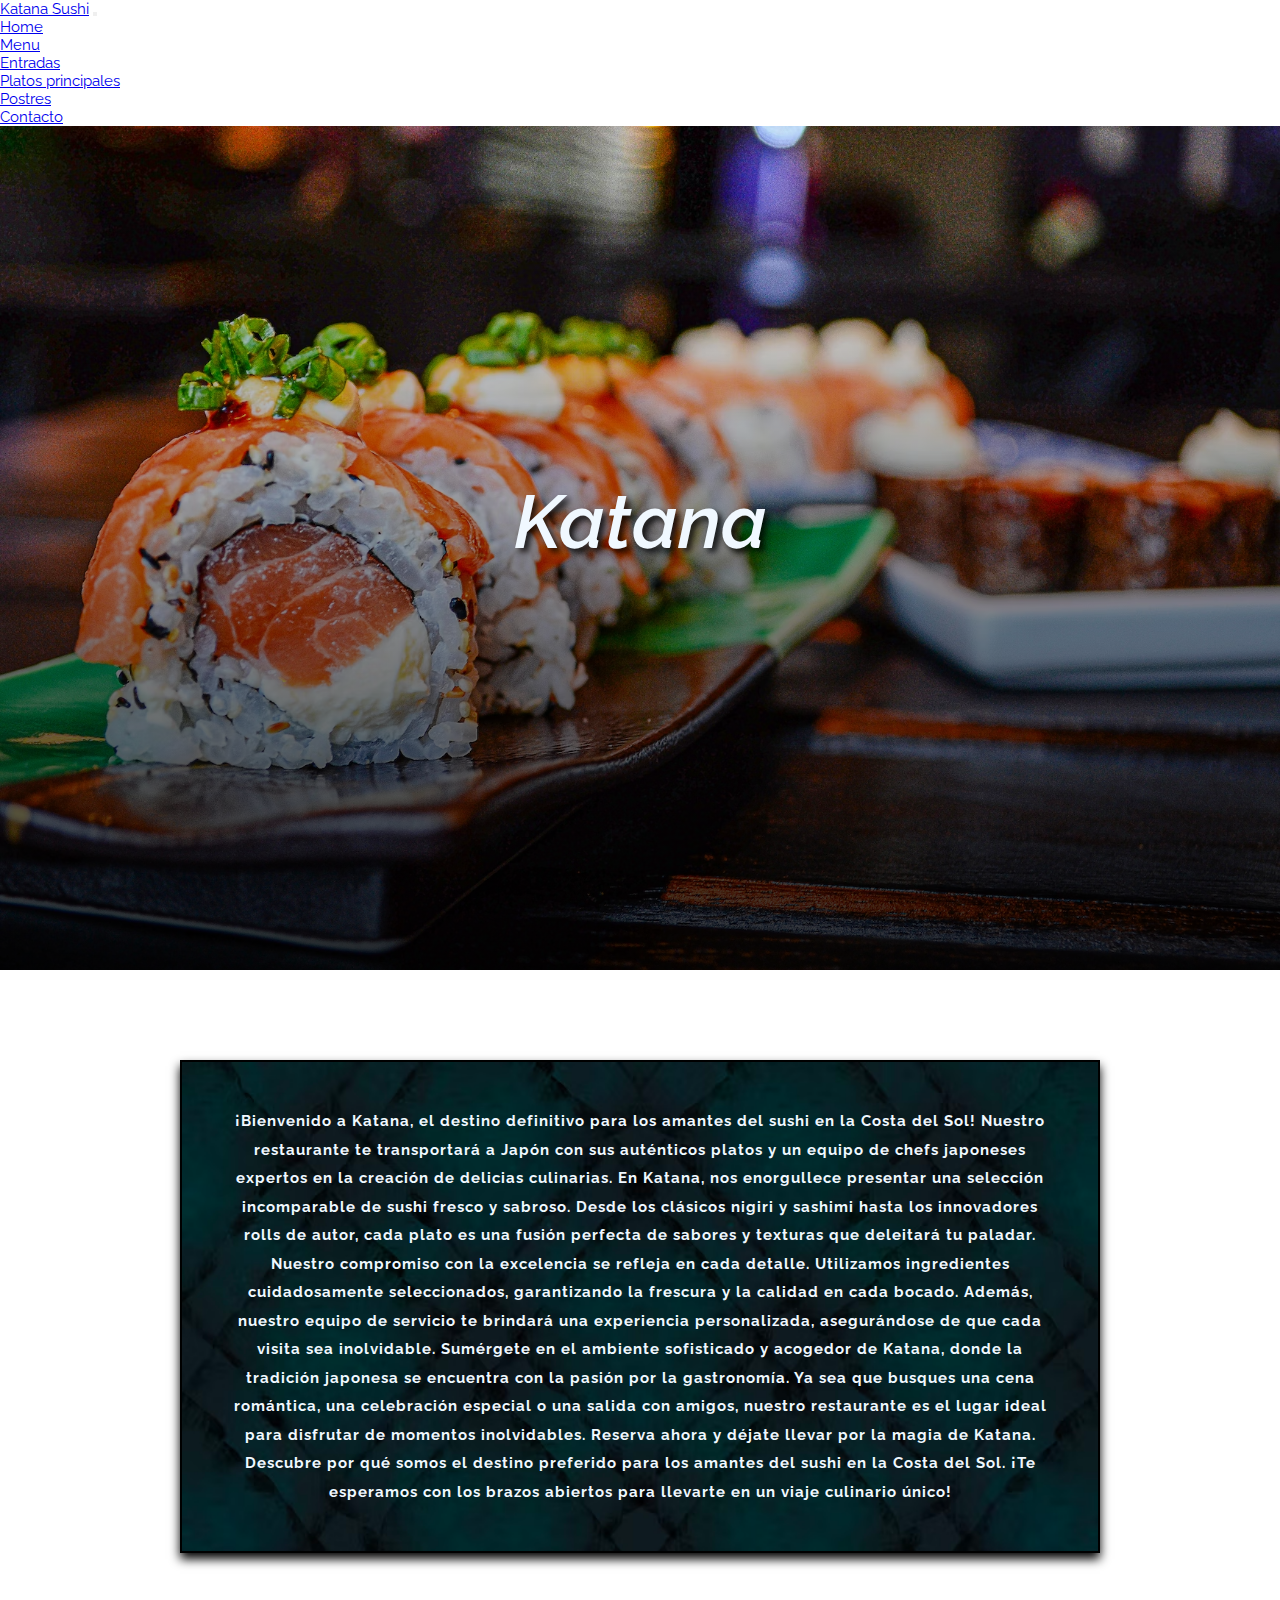
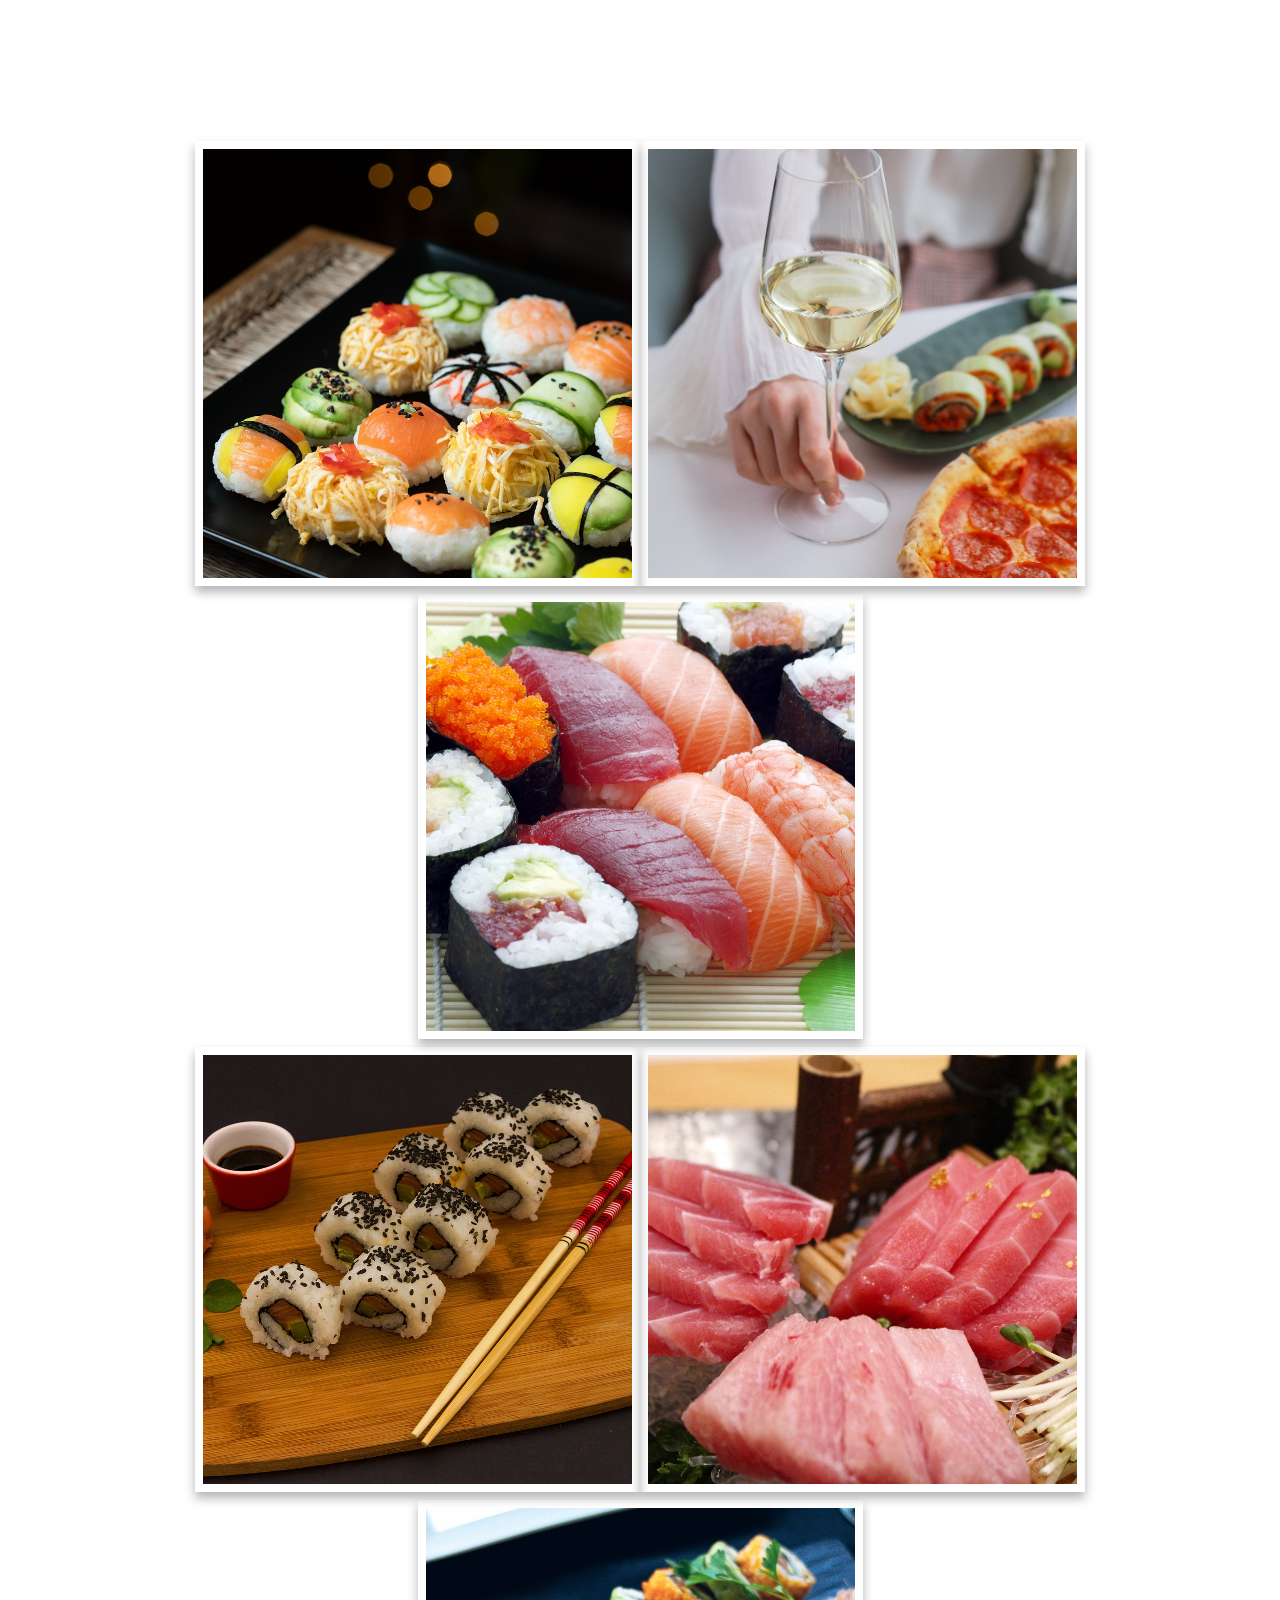
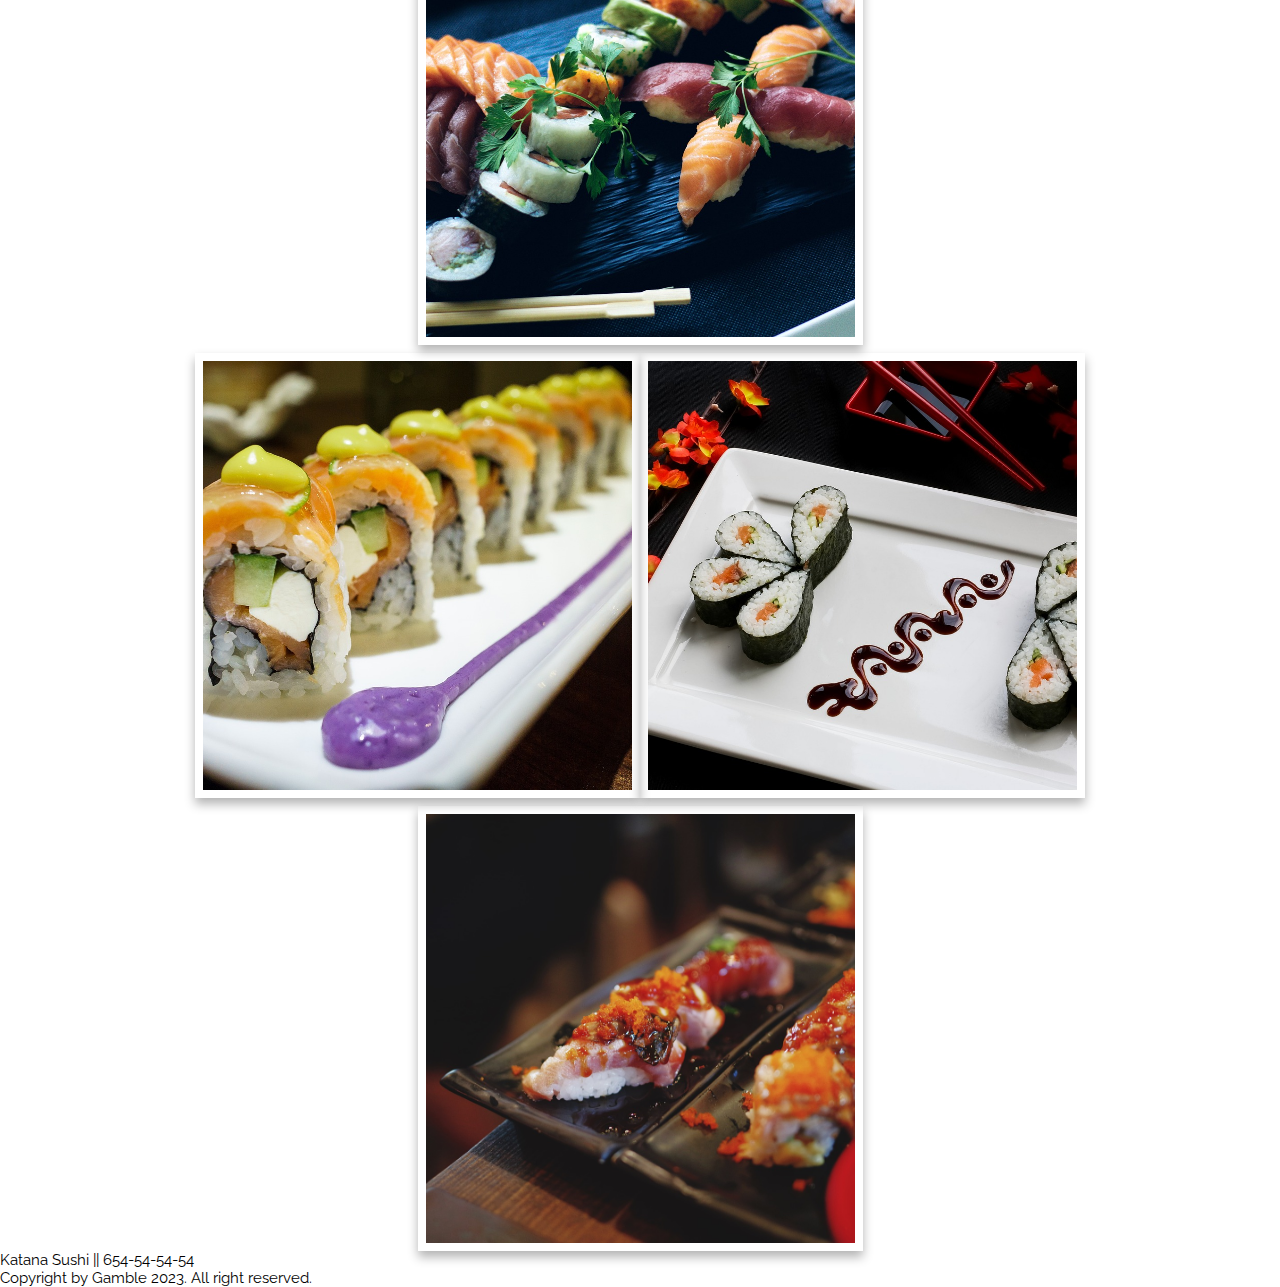
==== Vistas/index.html @ 1da59dd2 "Se corrige nombre" ====
<!DOCTYPE html>
<html lang="es">
  <head>
    <meta charset="UTF-8" />
    <meta http-equiv="X-UA-Compatible" content="IE=edge" />
    <meta name="viewport" content="width=device-width, initial-scale=1.0" />
    <link rel="stylesheet" href="../Estilos/home.css" />
    <link rel="stylesheet" href="../Estilos/style.css" />

    <link
      href="https://cdn.jsdelivr.net/npm/bootstrap@5.3.0/dist/css/bootstrap.min.css"
      rel="stylesheet"
      integrity="sha384-9ndCyUaIbzAi2FUVXJi0CjmCapSmO7SnpJef0486qhLnuZ2cdeRhO02iuK6FUUVM"
      crossorigin="anonymous"
    />

    <!--FONT-->
    <link rel="preconnect" href="https://fonts.googleapis.com" />
    <link rel="preconnect" href="https://fonts.gstatic.com" crossorigin />
    <link
      href="https://fonts.googleapis.com/css2?family=Raleway:ital,wght@0,100;0,200;0,300;0,400;0,500;0,600;0,700;0,800;0,900;1,100;1,200;1,300;1,400;1,500;1,600;1,700;1,800;1,900&display=swap"
      rel="stylesheet"
    />

    <title>Katana Sushi</title>
  </head>

  <body>
    <div class="cuerpo">
      <!--Navbar-->
      <nav id="navbar" class="navbar navbar-expand-lg bg-dark navbar-dark">
        <div class="container-fluid">
          <a class="navbar-brand" href="../Vistas/index.html">Katana Sushi</a>
          <button
            class="navbar-toggler navbar-toggler-right"
            type="button"
            data-bs-toggle="collapse"
            data-bs-target="#navbarSupportedContent"
            aria-controls="navbarSupportedContent"
            aria-expanded="false"
            aria-label="Toggle navigation"
          >
            <span class="navbar-toggler-icon"></span>
          </button>
          <div
            class="collapse navbar-collapse justify-content-end"
            id="navbarSupportedContent"
          >
            <ul class="navbar-nav me-auto mb-2 mb-lg-0">
              <li class="nav-item">
                <a
                  class="nav-link active"
                  aria-current="page"
                  href="../Vistas/index.html"
                  >Home</a
                >
              </li>

              <li class="nav-item dropdown">
                <a
                  class="nav-link dropdown-toggle"
                  href="#"
                  role="button"
                  data-bs-toggle="dropdown"
                  aria-expanded="false"
                >
                  Menu
                </a>
                <ul class="dropdown-menu">
                  <li>
                    <a class="dropdown-item" href="../Vistas/menu.html#entradas"
                      >Entradas</a
                    >
                  </li>
                  <li>
                    <a
                      class="dropdown-item"
                      href="../Vistas/menu.html#principales"
                      >Platos principales</a
                    >
                  </li>
                  <li>
                    <a class="dropdown-item" href="../Vistas/menu.html#postres"
                      >Postres</a
                    >
                  </li>
                </ul>
              </li>
              <li class="nav-item">
                <a class="nav-link" href="../Vistas/contacto.html">Contacto</a>
              </li>
            </ul>
          </div>
        </div>
      </nav>

      <!--Imagen Landing-->
      <div class="div-landing text-center vertical">
        <span id="span-landing">
          <h1 id="restaurante-name">Katana</h1>

          <br />
          <!--<h1 id="restaurante-descripcion">
          Los mejores platos de sushi en Málaga
        </h1>-->
        </span>
      </div>

      <!--Sobre mi-->
      <div class="about">
        <h3>
          ¡Bienvenido a Katana, el destino definitivo para los amantes del sushi
          en la Costa del Sol! Nuestro restaurante te transportará a Japón con
          sus auténticos platos y un equipo de chefs japoneses expertos en la
          creación de delicias culinarias. En Katana, nos enorgullece presentar
          una selección incomparable de sushi fresco y sabroso. Desde los
          clásicos nigiri y sashimi hasta los innovadores rolls de autor, cada
          plato es una fusión perfecta de sabores y texturas que deleitará tu
          paladar. Nuestro compromiso con la excelencia se refleja en cada
          detalle. Utilizamos ingredientes cuidadosamente seleccionados,
          garantizando la frescura y la calidad en cada bocado. Además, nuestro
          equipo de servicio te brindará una experiencia personalizada,
          asegurándose de que cada visita sea inolvidable. Sumérgete en el
          ambiente sofisticado y acogedor de Katana, donde la tradición japonesa
          se encuentra con la pasión por la gastronomía. Ya sea que busques una
          cena romántica, una celebración especial o una salida con amigos,
          nuestro restaurante es el lugar ideal para disfrutar de momentos
          inolvidables. Reserva ahora y déjate llevar por la magia de Katana.
          Descubre por qué somos el destino preferido para los amantes del sushi
          en la Costa del Sol. ¡Te esperamos con los brazos abiertos para
          llevarte en un viaje culinario único!
        </h3>
      </div>

      <div class="row">
        <div class="columns">
          <img alt="foto 1" src="../Recursos/foto1.jpeg" />
          <img alt="foto 2" src="../Recursos/foto2.jpeg" />
          <img alt="foto 3" src="../Recursos/foto3.jpeg" />
        </div>

        <div class="columns">
          <img alt="foto 4" src="../Recursos/foto4.jpeg" />
          <img alt="foto 5" src="../Recursos/foto5.jpeg" />
          <img alt="foto 6" src="../Recursos/foto6.jpeg" />
        </div>

        <div class="columns">
          <img alt="foto 7" src="../Recursos/foto7.jpeg" />
          <img alt="foto 8" src="../Recursos/foto8.jpeg" />
          <img alt="foto 9" src="../Recursos/foto9.jpeg " />
        </div>
      </div>

      <!--Footer-->

      <footer id="footer" class="bg-dark py-3 mt-5">
        <div class="container text-center">
          <p class="display-7 mb-lg-2 text-light">
            Katana Sushi || 654-54-54-54
          </p>
          <small class="text-light"
            >Copyright by Gamble 2023. All right reserved.</small
          >
        </div>
      </footer>
    </div>
    <script
      src="https://cdn.jsdelivr.net/npm/bootstrap@5.3.0/dist/js/bootstrap.bundle.min.js"
      integrity="sha384-geWF76RCwLtnZ8qwWowPQNguL3RmwHVBC9FhGdlKrxdiJJigb/j/68SIy3Te4Bkz"
      crossorigin="anonymous"
    ></script>
  </body>
</html>
---- Estilos/home.css ----
* {
  margin: 0;
  padding: 0;
  box-sizing: border-box;
}

.cuerpo {
  overflow-x: hidden;
  max-width: auto;
}

.div-landing {
  background-image: linear-gradient(to top, rgba(0, 0, 0, 0.8), transparent),
    url(../Recursos/Landing.avif);
  background-position: center;
  background-size: cover;
  width: 100%;
  height: calc(100vh - 56px);
  color: aliceblue;
  display: flex;
  justify-content: center;
  align-items: center;
  text-shadow: 4px 4px 6px rgba(0, 0, 0, 0.85);
}

#span-landing {
  font-size: 3rem !important;
  font-weight: bolder;
  font-style: italic;
  display: table;
  margin: 0 auto;
}

#restaurante-name {
  font-weight: 600;
  font-size: 5rem;
}

#restaurante-descripcion {
  font-weight: 500;
  font-size: 3rem;
}

.about {
  margin-top: 10vh;
  margin-left: 20vh;
  margin-right: 20vh;
  margin-bottom: 20vh;
  padding: 5vh;
  border: 2px solid #000;
  text-align: center;
  box-shadow: 0 6px 10px black;
  background-image: url(../Recursos/azul.avif);
  background-size: cover;
  color: aliceblue;
  letter-spacing: 1px;
  line-height: 1.9;
}

.row {
  flex-wrap: wrap;
}

.columns img {
  width: 445px;
  height: 445px;
  padding: 8px;
  margin-top: 8px;
  transition: transform 0.3s ease, box-shadow 0.3s ease;
  box-shadow: 0 6px 10px rgba(0, 0, 0, 0.3);
  object-fit: cover;
}

.columns img:hover {
  transform: scale(1.05);
  box-shadow: none;
}

.columns {
  flex-wrap: wrap;
  display: flex;
  width: 100%;
  justify-content: center;
}

@media (max-width: 768px) {
  .cuerpo {
    overflow-x: hidden !important;
    max-width: 100%;
  }
  .about {
    margin-left: 1px;
    margin-right: 1px;
    width: 100%;
  }

  .div-landing {
    max-width: 100%;
  }

  #navbar {
    max-width: 100%;
  }

  .filas-flex {
    flex: 90%;
  }

  .columns img {
    max-width: 95%;
  }

  .columns {
    flex: 90%;
  }
}
---- Estilos/style.css ----
* {
  font-family: "Raleway", sans-serif;
  font-size: 15px;
}
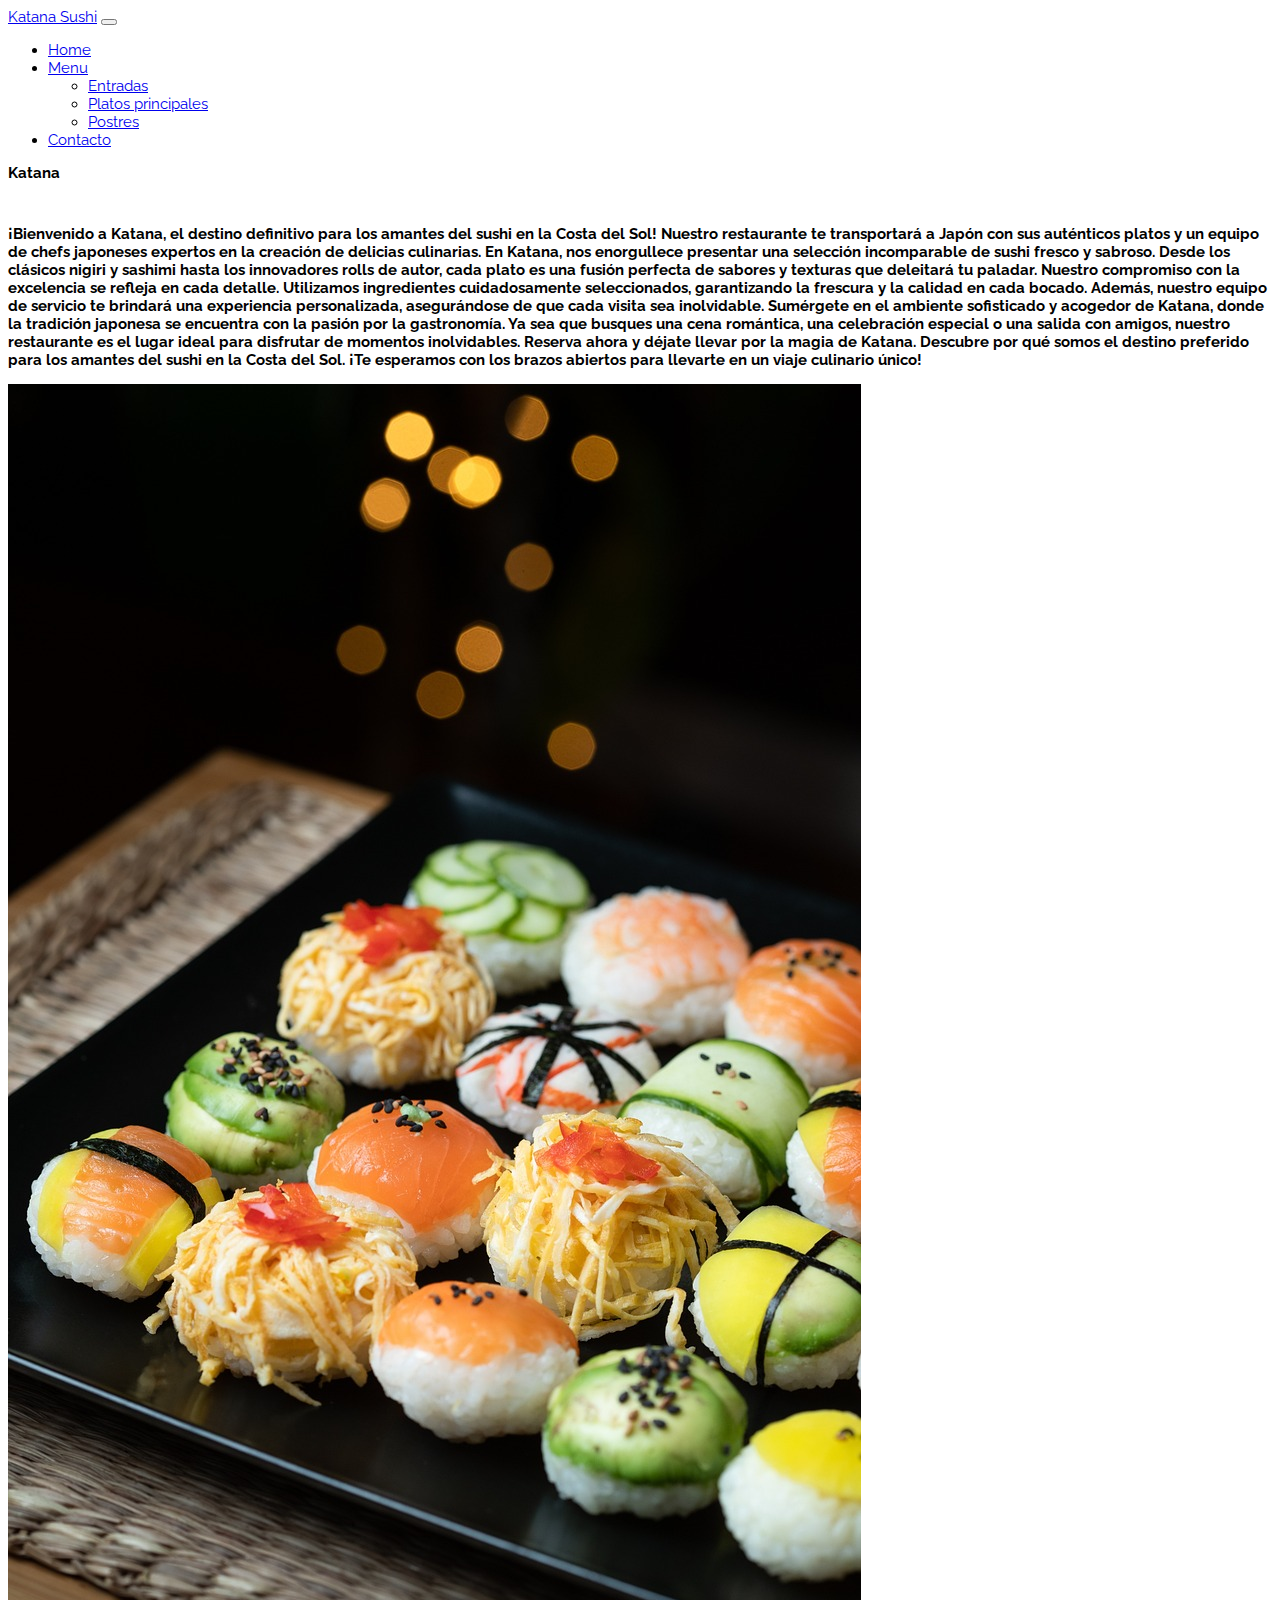
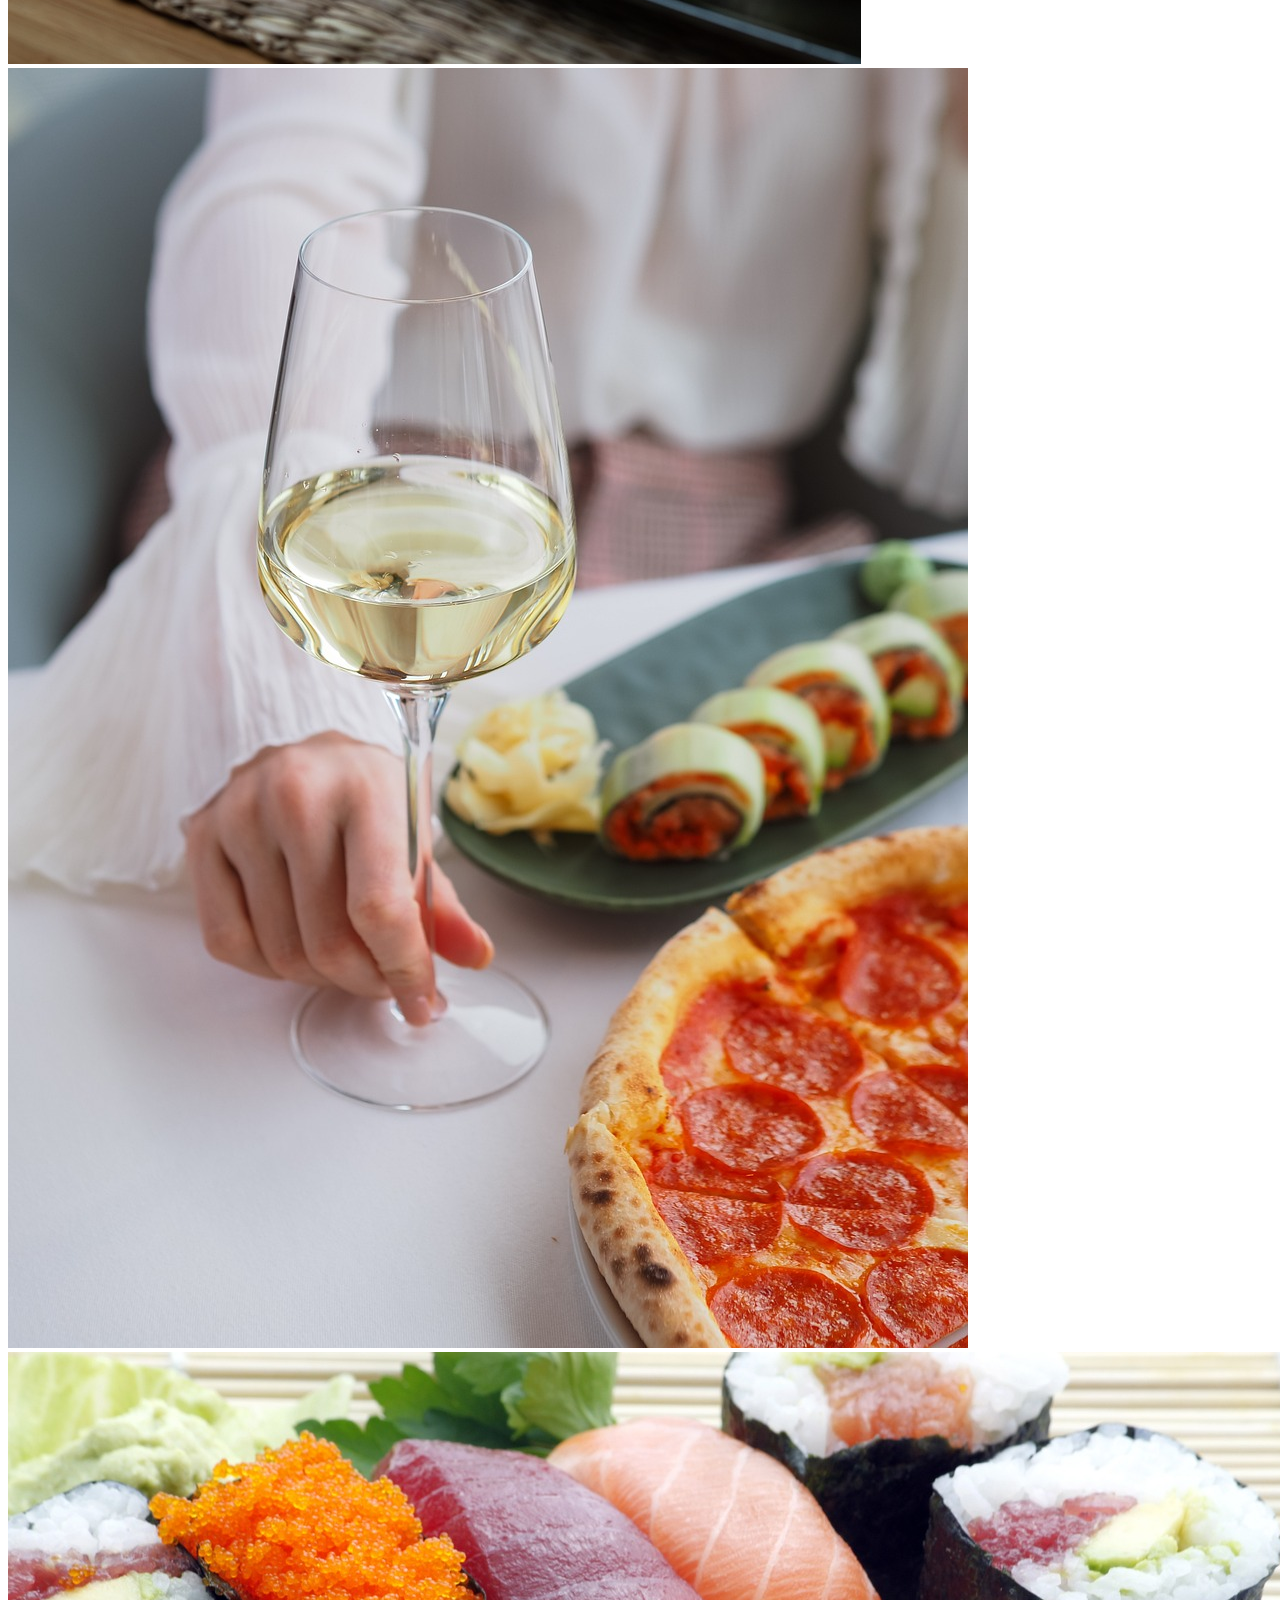
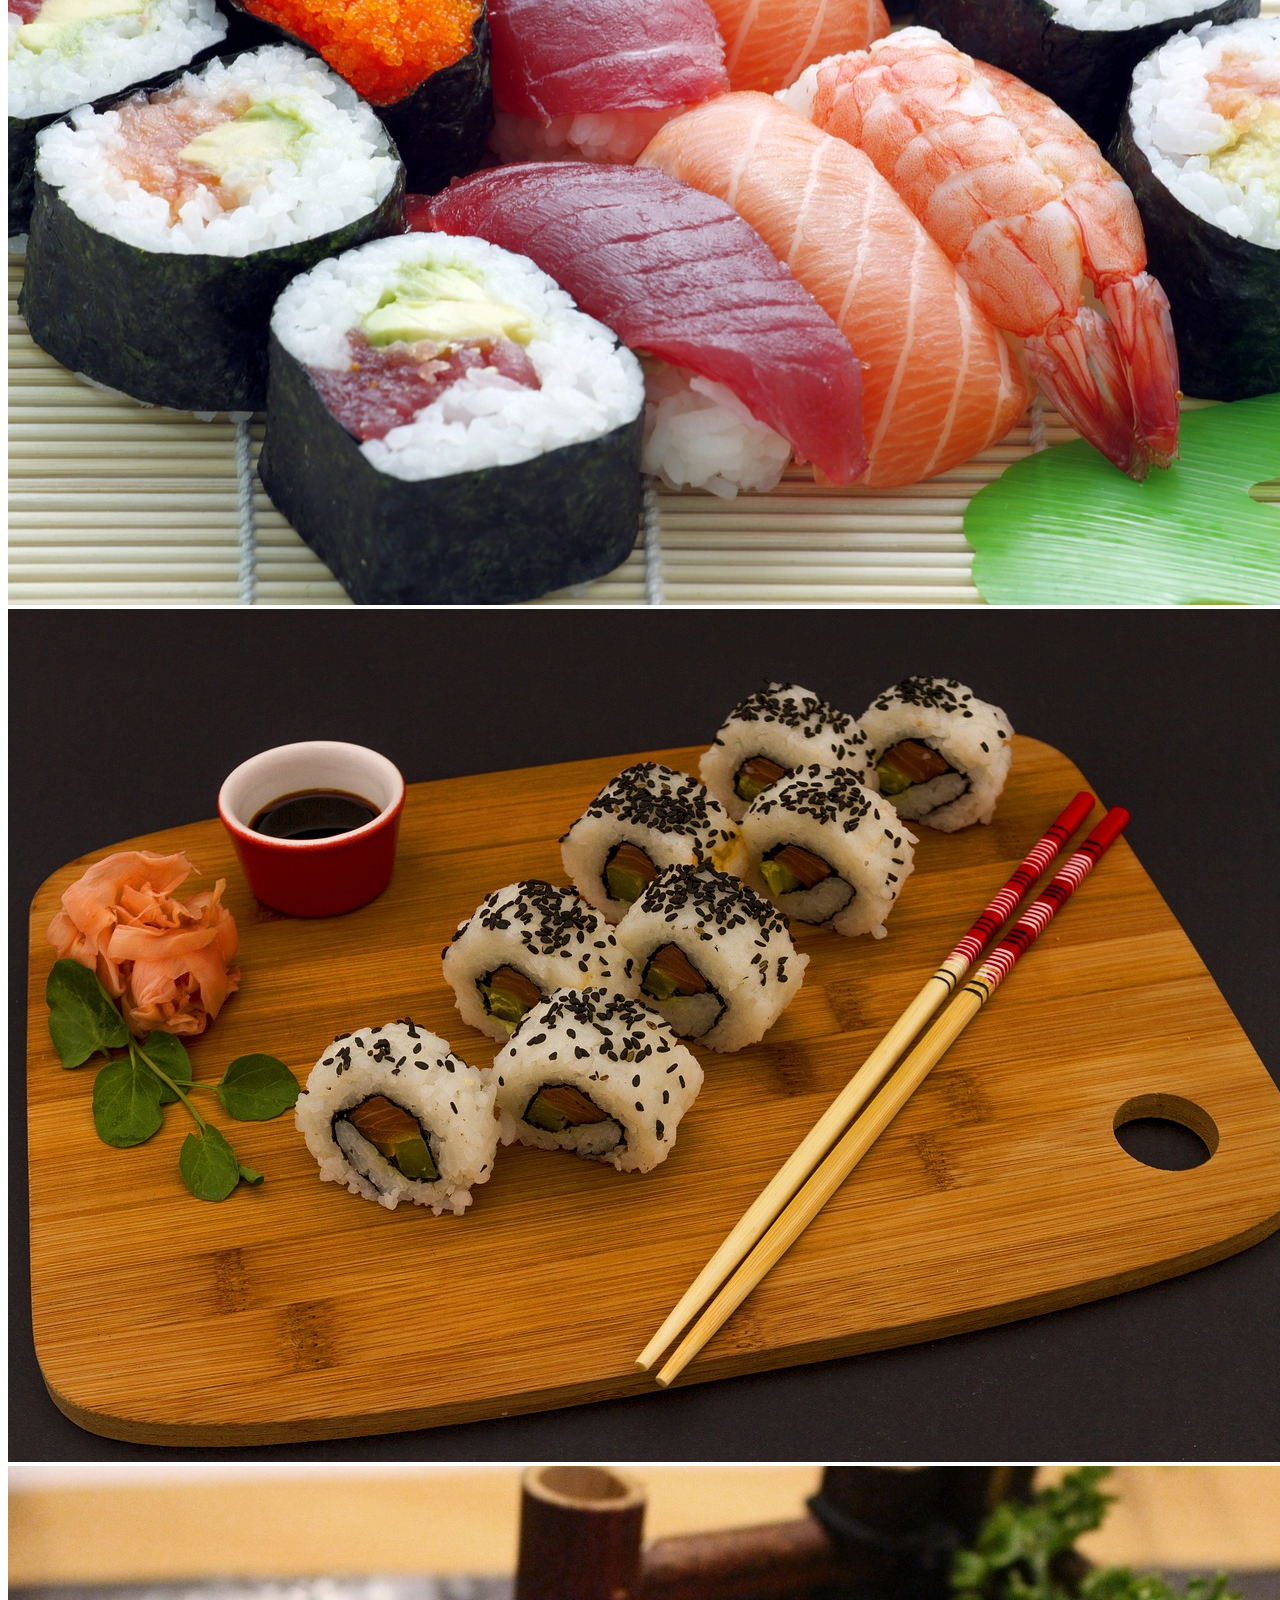
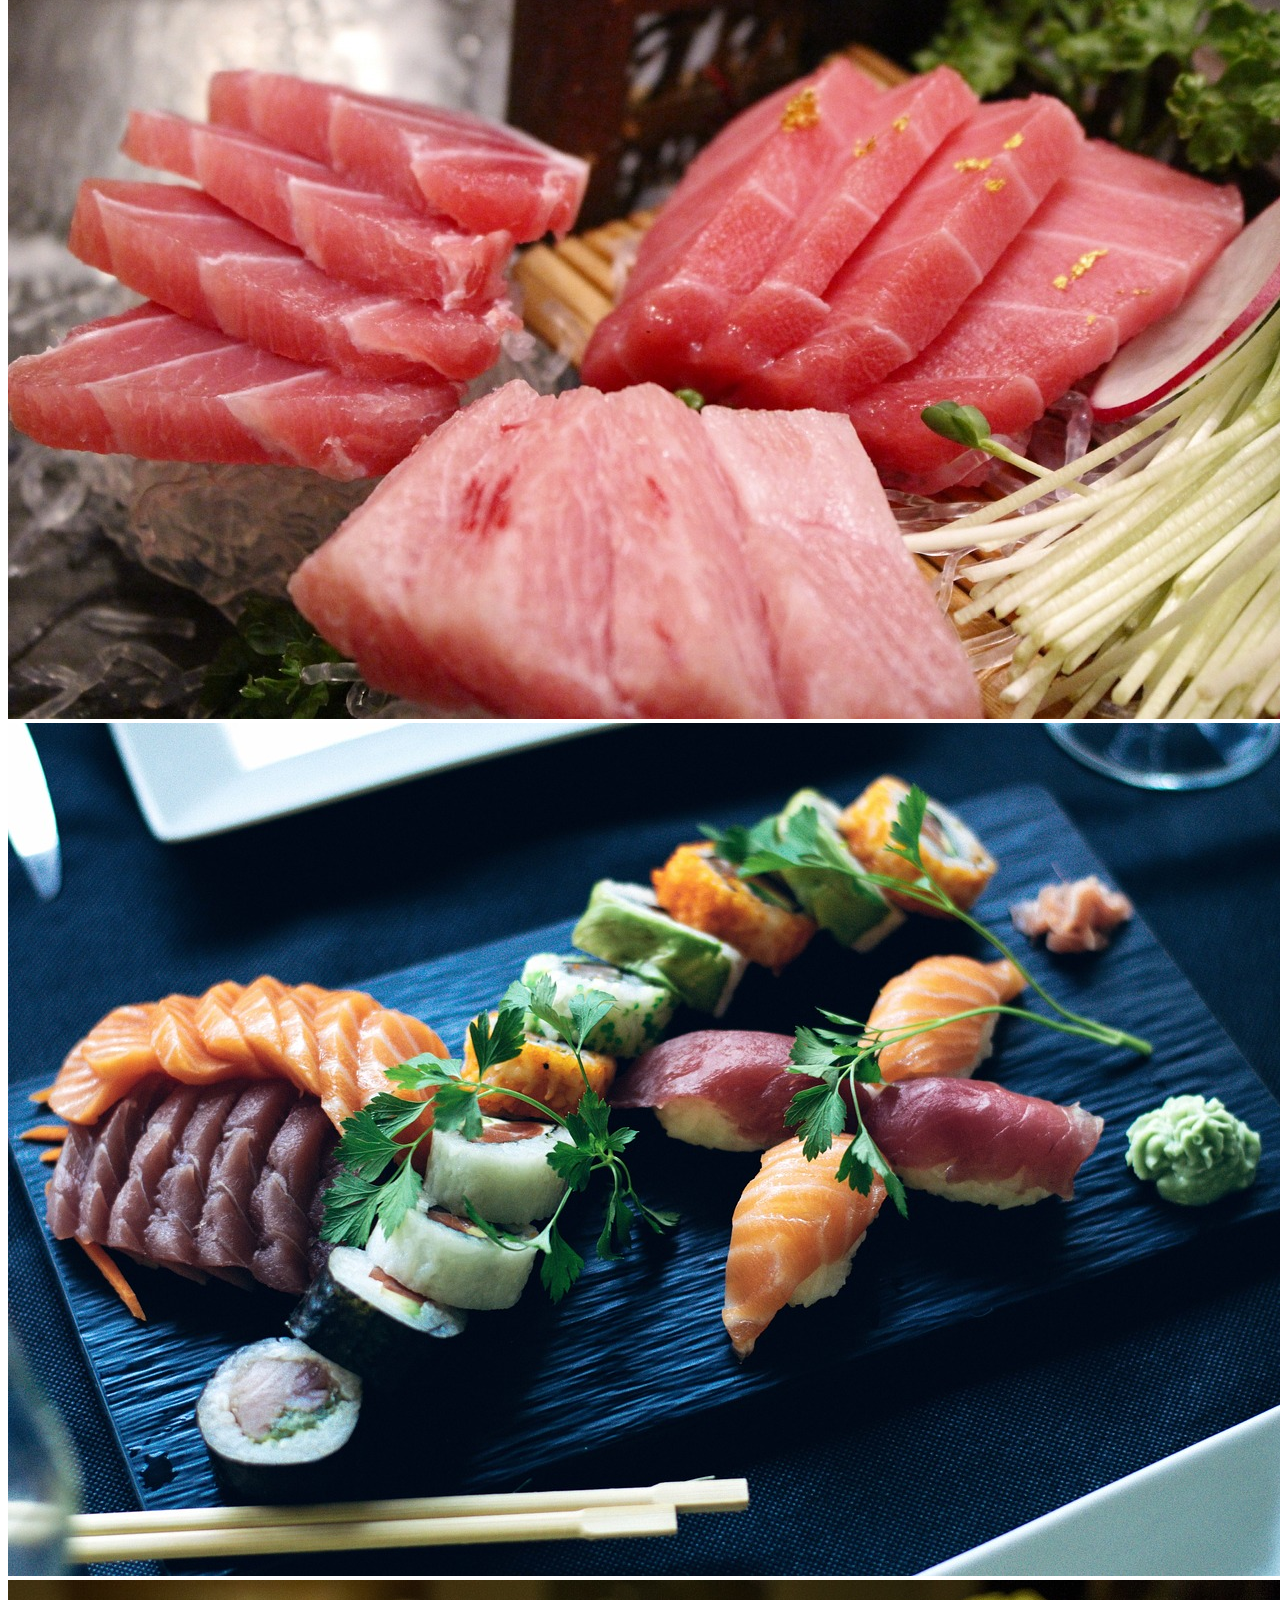
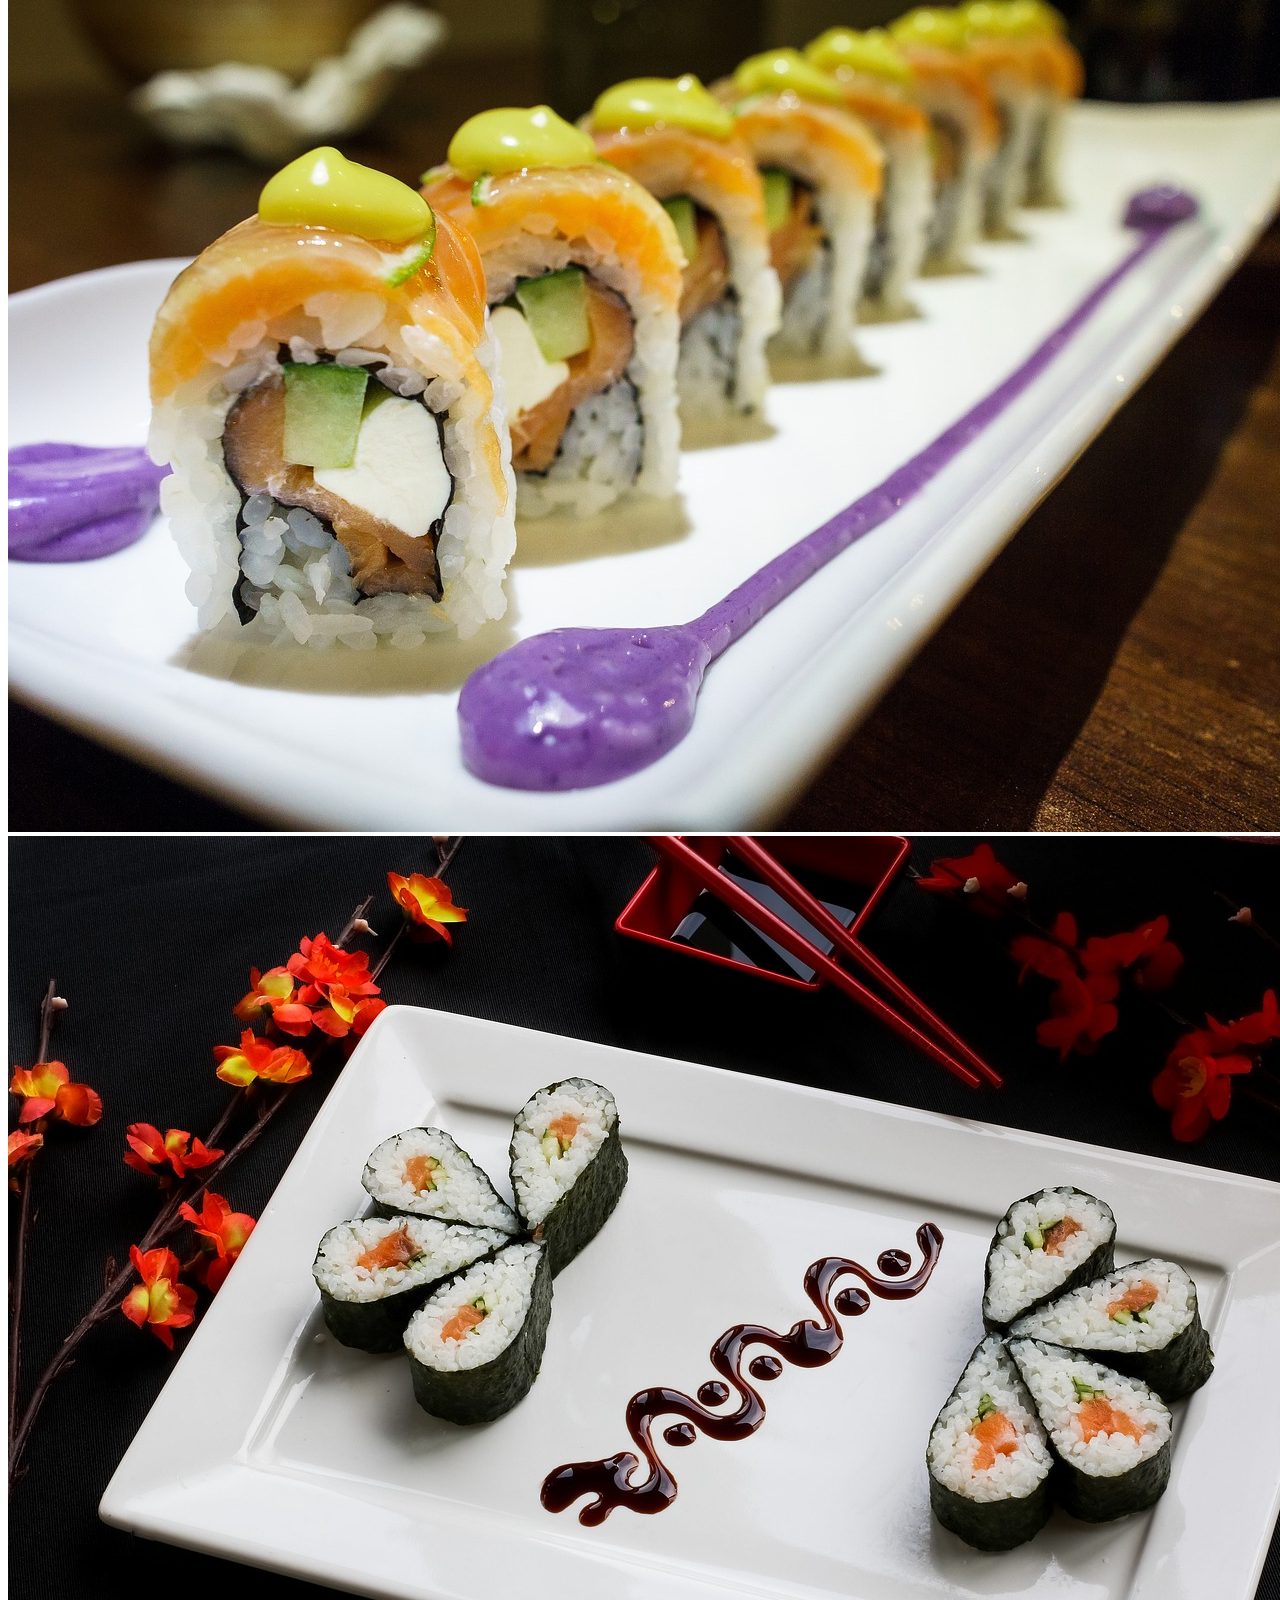
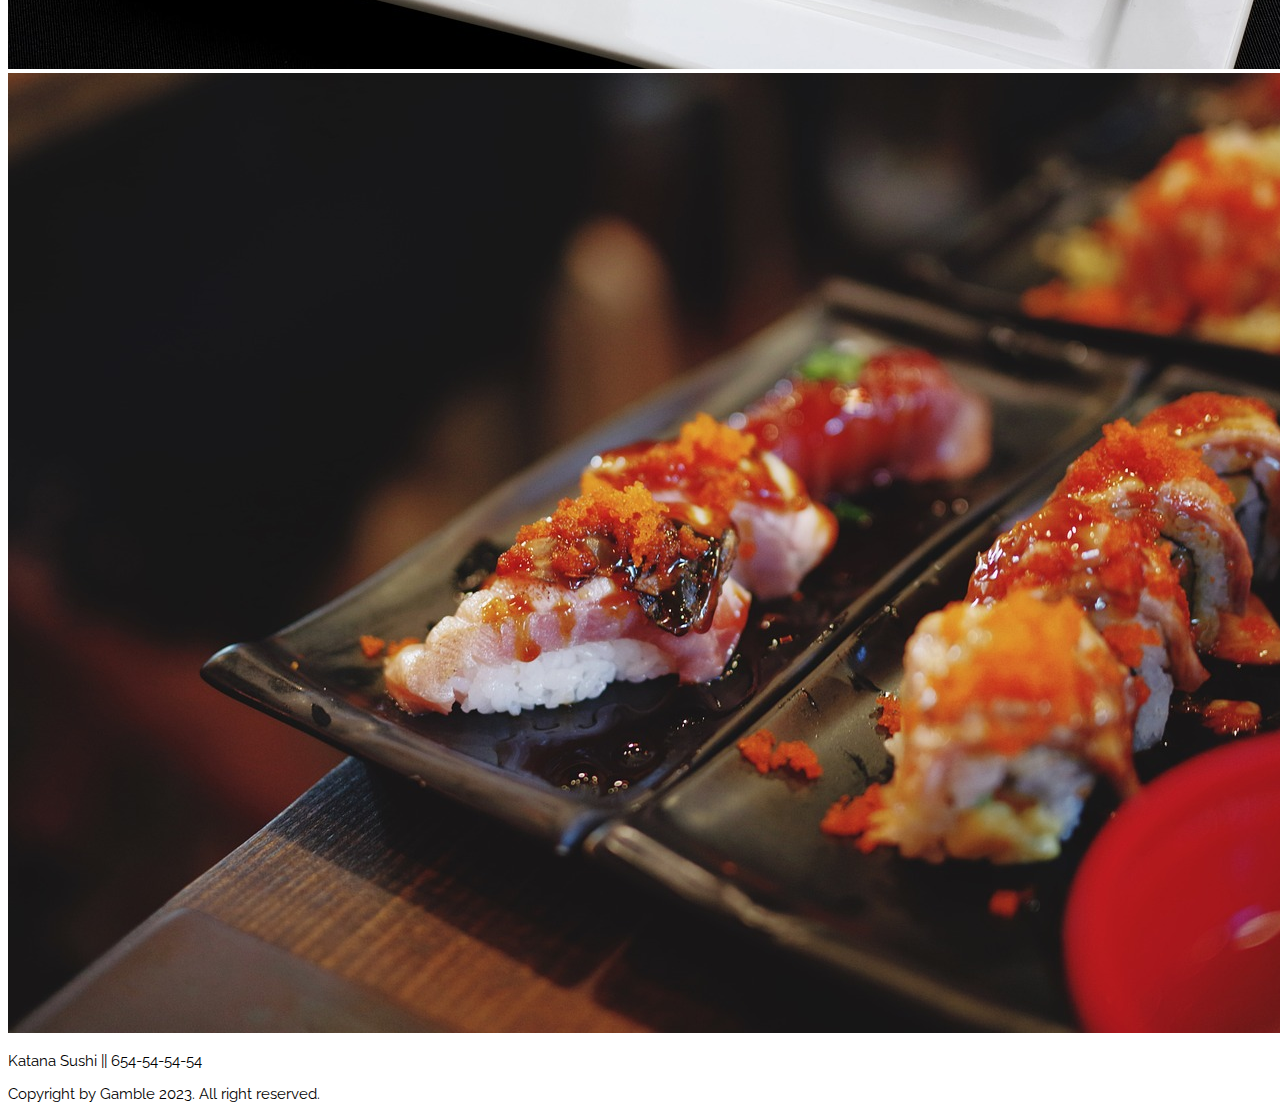
==== commit 15582656: "Prueba" ====
--- a/Vistas/index.html
+++ b/Vistas/index.html
@@ -4,7 +4,7 @@
     <meta charset="UTF-8" />
     <meta http-equiv="X-UA-Compatible" content="IE=edge" />
     <meta name="viewport" content="width=device-width, initial-scale=1.0" />
-    <link rel="stylesheet" href="../Estilos/home.css" />
+    <link rel="stylesheet" href="../Estilos/styles.css" />
     <link rel="stylesheet" href="../Estilos/style.css" />
 
     <link
@@ -100,9 +100,6 @@
           <h1 id="restaurante-name">Katana</h1>
 
           <br />
-          <!--<h1 id="restaurante-descripcion">
-          Los mejores platos de sushi en Málaga
-        </h1>-->
         </span>
       </div>
 
